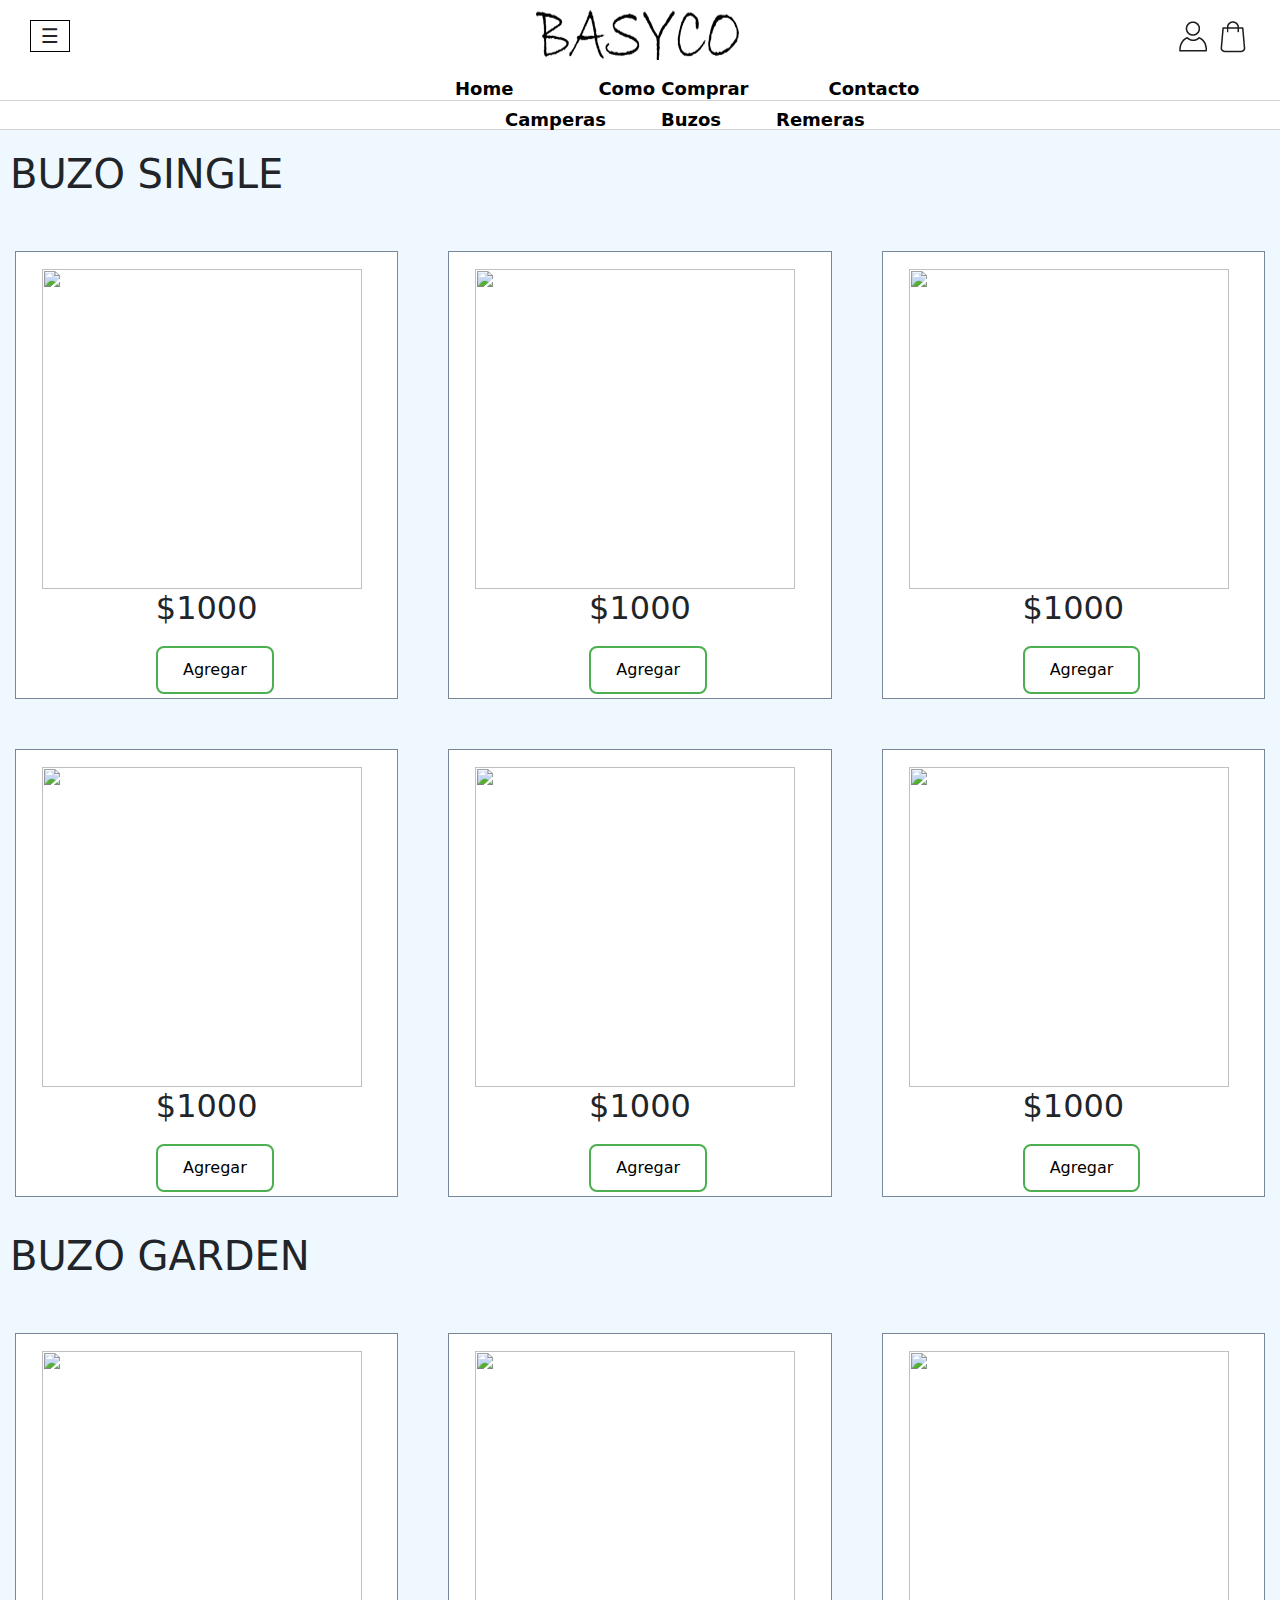
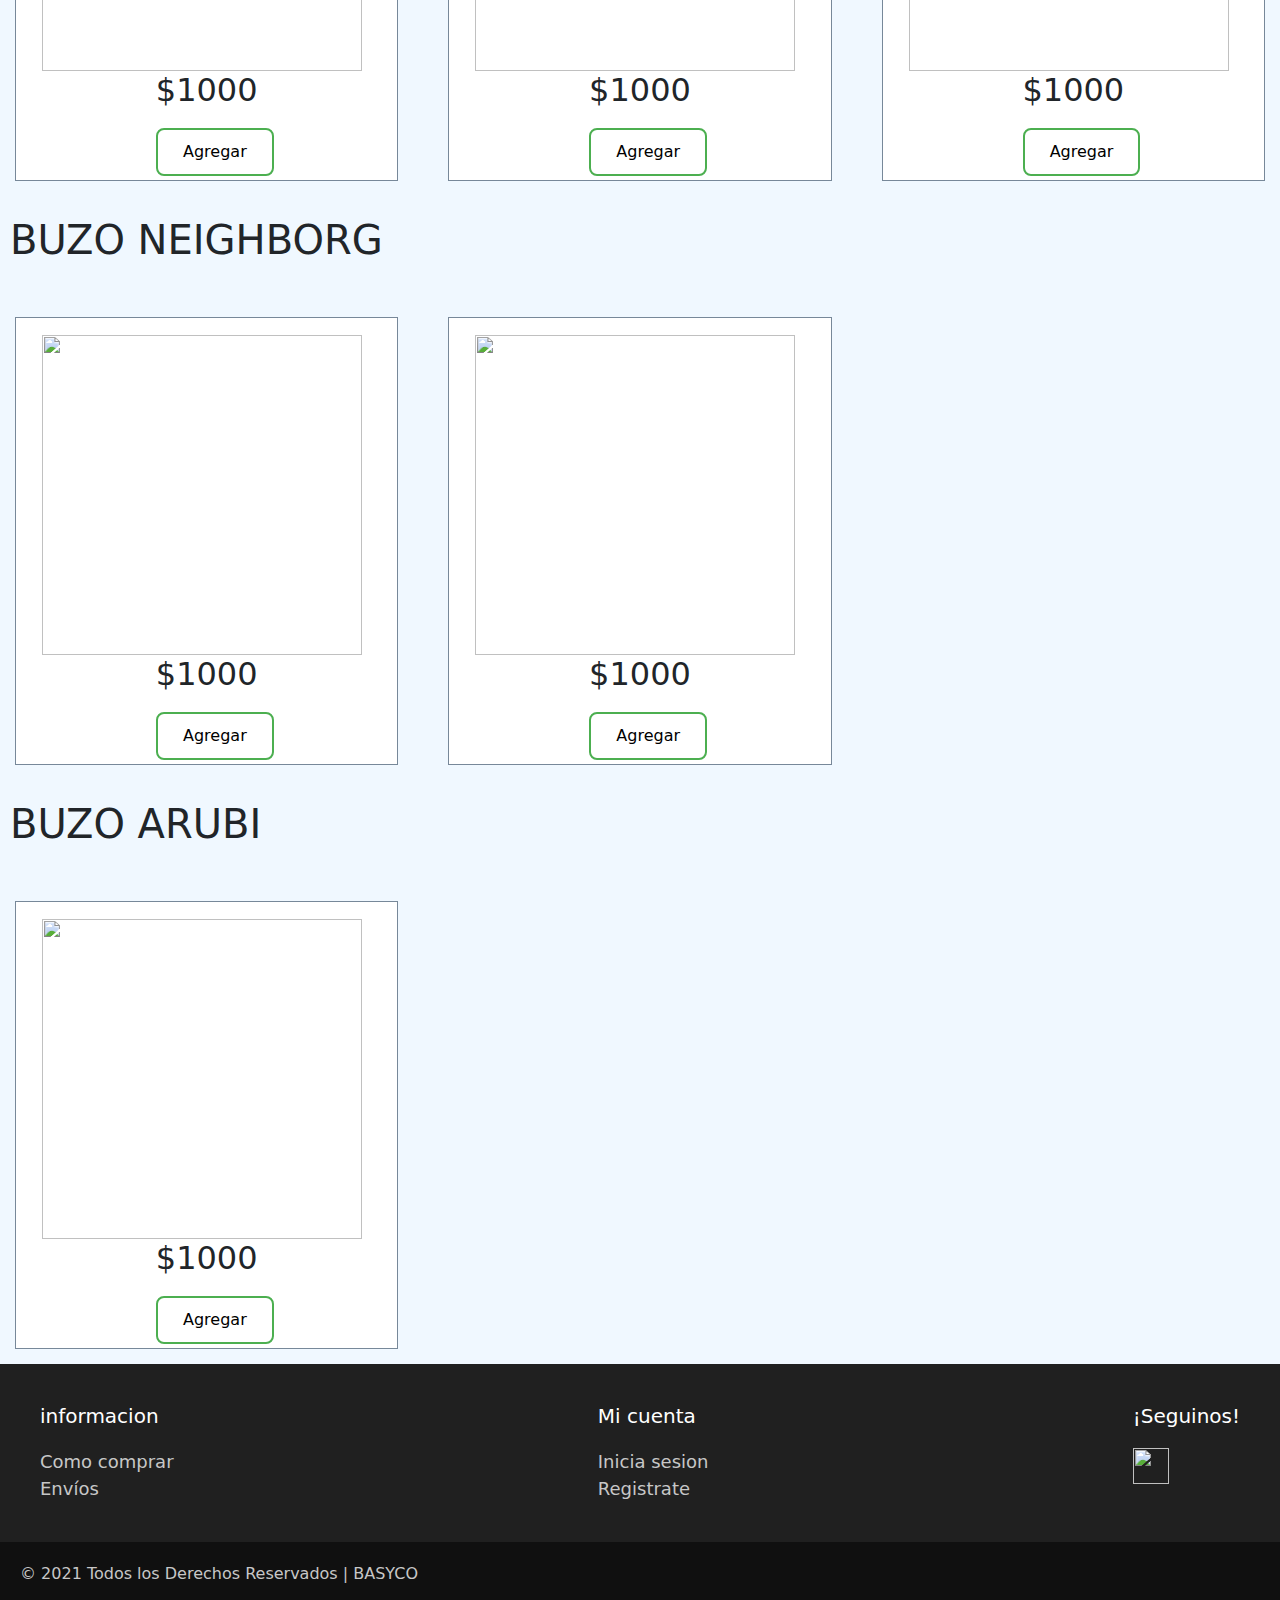
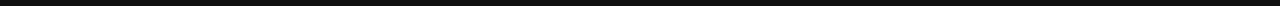
==== Buzos.html @ c942fb3e "Add files via upload" ====
<!DOCTYPE html>
<html lang="es">
<head>
    <meta charset="UTF-8">
    <meta http-equiv="X-UA-Compatible" content="IE=edge">
    <meta name="viewport" content="width=device-width, initial-scale=1.0">
    <link rel="stylesheet" href="css/nav.css">
    <link rel="stylesheet" href="css/header.css">
    <link rel="stylesheet" href="css/ropa.css">
    <link rel="stylesheet" href="css/footer.css">
    <link rel="preconnect" href="https://fonts.gstatic.com">
    <link href="https://cdn.jsdelivr.net/npm/bootstrap@5.0.1/dist/css/bootstrap.min.css" rel="stylesheet" crossorigin="anonymous">
    <link href="https://fonts.googleapis.com/css2?family=Quicksand:wght@300&display=swap" rel="stylesheet">
    <link href="https://fonts.googleapis.com/css?family=Work+Sans:300,400,600,700,900&display=swap" rel="stylesheet">
    <link rel="preconnect" href="https://fonts.gstatic.com">
    <title>BASYCO MDP</title>
</head>
<body>
    <div id=sidebar>
        <div class="toggle-btn">
            <span>&#9776;</span>
        </div>
        <ul>
            <li><a href="index.html">Home</a></li>
            <li><a href="ComoComprar.html">Como Comprar</a></li>
            <li><a href="Contacto.html">Contacto</a></li>
            <div class="ropa">
                <li><a href="#">Shop</a></li>
                <div class="ropa-sub">
                    <li><a href="Camperas.html">Camperas</a></li>
                    <li><a href="Buzos.html">Buzos</a></li>
                    <li><a href="Remeras.html">Remeras</a></li>
                </div>
            </div>
            <div class="cuenta">
                <li><a href="#">Mi Cuenta</a></li>
                <div class="cuenta-sub">
                    <li><a href="IniciarSesion.html">Iniciar Sesion</a></li>
                    <li><a href="Registrarse.html">Registrarse</a></li>
                </div>
            </div>
        </ul>
    </div>
    <header>
            <div class="contendor">
            <div class="contenedor-logo">
                <a href="index.html">
                    <img src="Logo/Sin título-4.jpg" alt="">
                </a>
            </div>
            <div class="contenedor-usuario">
                <a href="IniciarSesion.html">
                    <img src="Logo/USER.png" alt="">
                </a>
            </div>
            <div class="contenedor-carrito">
                <a href="Carrito.html">
                    <img src="Logo/SHOP.png" alt="">
                </a>
            </div>
        </div>
        <div class="contenedor-nav">
            <ul>
                <li class="uno"><a href="index.html">Home</a></li>
                <li class="dos"><a href="ComoComprar.html">Como Comprar</a></li>
                <li class="tres"><a href="Contacto.html">Contacto</a></li>
            </ul>
        </div>
        <div class="nav-intermedio">
            <nav >
                <ul>
                    <li class="nav-uno"><a href="Camperas.html">Camperas</a></li>
                    <li class="nav-dos"><a href="Buzos.html">Buzos</a></li>
                    <li class="nav-tres"><a href="Remeras.html">Remeras</a></li>
                </ul>
            </nav>
        </div>
    </header>
    <section>
        <div class="grid-major">
            <div class="grid__title">
                <h1>BUZO SINGLE</h1>
            </div>
            <div class="product__major">
                <img src="productos/Buzos/Single/Buzo Single (1).jpeg" class="Producto-Img">
               <h2 class="precio">$1000</h2>
                <button class="button-add" id="carrito" >Agregar</button>
            </div>
            <div class="product__major">
                <img src="productos/Buzos/Single/Buzo Single (2).jpeg" class="Producto-Img">
               <h2 class="precio">$1000</h2>
                <button class="button-add" id="carrito" >Agregar</button>
            </div>
            <div class="product__major">
                <img src="productos/Buzos/Single/Buzo Single (3).jpeg" class="Producto-Img">
               <h2 class="precio">$1000</h2>
                <button class="button-add" id="carrito" >Agregar</button>
            </div><div class="product__major">
                <img src="productos/Buzos/Single/Buzo Single (4).jpeg" class="Producto-Img">
               <h2 class="precio">$1000</h2>
                <button class="button-add" id="carrito" >Agregar</button>
            </div><div class="product__major">
                <img src="productos/Buzos/Single/Buzo Single (5).jpeg" class="Producto-Img">
               <h2 class="precio">$1000</h2>
                <button class="button-add" id="carrito" >Agregar</button>
            </div><div class="product__major">
                <img src="productos/Buzos/Single/Buzo Single (6).jpeg" class="Producto-Img">
               <h2 class="precio">$1000</h2>
                <button class="button-add" id="carrito" >Agregar</button>
            </div>
        </div>
    </section>
    <section>
        <div class="grid-major">
            <div class="grid__title">
                <h1>BUZO GARDEN</h1>
            </div>
            <div class="product__major">
                <img src="productos/Buzos/Garden/Buzo Garden (1).jpeg" class="Producto-Img">
               <h2 class="precio">$1000</h2>
                <button class="button-add" id="carrito" >Agregar</button>
            </div>
            <div class="product__major">
                <img src="productos/Buzos/Garden/Buzo Garden (2).jpeg" class="Producto-Img">
               <h2 class="precio">$1000</h2>
                <button class="button-add" id="carrito" >Agregar</button>
            </div>
            <div class="product__major">
                <img src="productos/Buzos/Garden/Buzo Garden (3).jpeg" class="Producto-Img">
               <h2 class="precio">$1000</h2>
                <button class="button-add" id="carrito" >Agregar</button>
            </div>
        </div>
    </section>
    <section>
        <div class="grid-major">
            <div class="grid__title">
                <h1>BUZO NEIGHBORG</h1>
            </div>
            <div class="product__major">
                <img src="productos/Buzos/Neighborg/Buzo Neighborg (1).jpeg" class="Producto-Img">
               <h2 class="precio">$1000</h2>
                <button class="button-add" id="carrito" >Agregar</button>
            </div>
            <div class="product__major">
                <img src="productos/Buzos/Neighborg/Buzo Neighborg (2).jpeg" class="Producto-Img">
               <h2 class="precio">$1000</h2>
                <button class="button-add" id="carrito" >Agregar</button>
            </div>
        </div>
    </section>
    <section>
        <div class="grid-major">
            <div class="grid__title">
                <h1>BUZO ARUBI</h1>
            </div>
            <div class="product__major">
                <img src="productos/Buzos/Arubi/Buzo Arubi.jpeg" class="Producto-Img">
               <h2 class="precio">$1000</h2>
                <button class="button-add" id="carrito" >Agregar</button>
            </div>
        </div>
    </section>
    <footer>
        <div class="container-footer-all">
            <div class="container-body">
                <div class="column1">
                    <h1>informacion</h1>
                    <div class="column1-Comp">
                        <label><a href="ComoComprar.html">Como comprar</a></label>
                        <br><label><a href="Envios.html">Envíos</a></label>
                    </div>
                </div>
                <div class="column2">
                    <h1>Mi cuenta</h1>
                    <div class="column2-cuenta">
                        <label><a href="Iniciar sesion.html">Inicia sesion</a></label>
                        <br><label><a href="Registrarse.html">Registrate</a></label>
                    </div>
                </div>
                <div class="column3">
                    <h1>¡Seguinos!</h1>
                    <div class="column3-redes">
                        <img src="images/instagram-new.png">
                    </div>
                </div>
            </div>
        </div>
        <div class="container-footer">
            <div class="copyright">
                © 2021 Todos los Derechos Reservados | BASYCO
            </div>
        </div>
    </footer>
<script src="javascript/nav.js"></script>     
</body>
</html>
---- css/nav.css ----
* {
    margin: 0;
    padding: 0;
}

/*MENU DESPEGABLE*/

#sidebar {
    position: absolute;
    display: block;
    width: 200px;
    height: 100%;
    background: #c7c7c7;
    left: -200px;
    transition: all 500ms linear;
    z-index: 1000;
}


#sidebar.active {
    left: 0;
}


#sidebar ul li{
    color: rgba(230, 230,230,.9);
    text-align: center;
    border-bottom: 1px solid rgba(100, 100, 100, .3);
    padding: 15px 10px;
    list-style: none;
    display: block;
}
#sidebar ul li a{
    text-decoration: none;
    color: black;
}

#sidebar ul li a:hover{
    color: aqua;
}

#sidebar .toggle-btn {
    position: absolute;
    left: 230px;
    top: 20px;
    cursor: pointer;
    z-index: 999;
    background: white;
}

#sidebar .toggle-btn span{
    display: block;
    width: 40px;
    text-align: center;
    font-size: 20px;
    border: 1px solid black;
    background-color: white;
}

/* BOTON DE INICIO DE SESION*/

.cuenta-sub a{
    display: block;
    color: black;
    

}

.cuenta-sub {
    display: none;
}

.cuenta:hover .cuenta-sub {
    display: block;
    background: whitesmoke;
    color: black;
}

/* BOTON DE SHOP*/

.ropa-sub a{
    display: block;
}

.ropa-sub {
    display: none;
}

.ropa:hover .ropa-sub {
    display: block;
    background: whitesmoke;
}
---- css/header.css ----
/* LOGO PRINCIPAL */

.contenedor-logo img{
    display: flow-root;
    margin: auto;
    padding: 10px;
}

/* LOGO DE USUARIOS*/

.contenedor-usuario {
    position: absolute;
    display: block;
    right: 70px;
    top:20px;
}
/*LOGO DE CARRITO*/

.contenedor-carrito {
    position: absolute;
    display: block;
    right: 30px;
    top:20px;
}

/*NAVEGADOR DE LA PAGINA*/

.contenedor-nav ul li a{
    text-decoration: none;
    color: black;
}

.contenedor-nav {
    height: 30px;
}
.contenedor-nav ul{
    list-style: none;
    float: left;
    text-align: center;
    display: flex;
    justify-content: center;
    font-weight: bold;
    margin-left: 450px;
    position: absolute;
    font-size: 18px;
    padding: 5px;

}


.contenedor-nav ul li {
    list-style: none;
    
}

.contenedor-nav .tres {
    display: flex;
    padding-left: 50px;
}

.contenedor-nav .uno {
    text-align: center;
    display: block;
    margin-right: 55px;
}

.contenedor-nav .dos{
    text-align: center;
    display: inline-block;
    padding: 0 30px;
}

.contenedor-nav .uno a:hover {
    color: aqua;
}

.contenedor-nav .dos a:hover {
    color: aqua;
}

.contenedor-nav .tres a:hover {
    color: aqua;
}

/*NAVEGADOR INTERMEDIO DE LA PAGINA(BUZO,CAMPERA, REMERA)*/

.nav-intermedio ul li a{
    text-decoration: none;
    color: black;
}
.nav-intermedio {
    height: 30px;
    border-bottom: 1px solid lightgray;
    border-top:1px solid lightgray ;
    position: relative;
    display: block;
    
}

.nav-intermedio ul{
    list-style: none;
    float: left;
    text-align: center;
    display: flex;
    justify-content: center;
    font-weight: bold;
    margin-left: 500px;
    position: absolute;
    font-size: 18px;
    padding: 5px;
}


.nav-intermedio ul li {
    list-style: none;
    
}

.nav-intermedio .nav-uno {
    text-align: center;
    display: block;
    margin-right: 55px;
}

.nav-intermedio .nav-dos{
    text-align: center;
    display: inline-block;
    margin-right: 55px;
}

.nav-intermedio .nav-uno a:hover {
    color: aqua;
}

.nav-intermedio .nav-dos a:hover {
    color: aqua;
}

.nav-intermedio .nav-tres a:hover {
    color: aqua;
}

/*SLIDER PRINCIPAL*/


.slider-container{
    width: 100%;
    margin: auto;
    position: relative;
    overflow: hidden;
}

.slider {
    width: 300%;
    display: flex;
    margin-left: 0%;

}

.slider__section {
    width: 100%;
    position: relative;
}

.slider__img {
    display: block;
    width: 100% ;
    height: 300px;
    object-fit: cover;
}

.slider__btn {
    position: absolute;
    width: 40px;
    height: 40px;
    background: rgba(255, 255, 255, .7);
    top: 50%;
    transform: translateY(-50%);
    font-size: 30px;
    font-weight: bold;
    font-family: monospace;
    text-align: center;
    border-radius: 50%;
    cursor: pointer;
    z-index: 400;
}

.slider__btn:hover {
    background: #fff;
}

.slider__btn--left{
    left: 10px;
}

.slider__btn--right{
    right: 10px;
}

.section__cabecera {
    position: absolute;
    top: 50%;
    left: 50%;
    color: #fff;
    transform: translate(-50%, -50%);
}

.section__boton{
    display: block;
    border: 1px solid #ff4e00;
    color: #fff;
    padding: 10px;
    text-align: center;
    text-decoration: none;
    width: 100px;
    position: absolute;
    left: 200px;
}
.section__boton-1{
    display: block;
    border: 1px solid #ff4e00;
    color: #fff;
    padding: 10px;
    text-align: center;
    text-decoration: none;
    position: absolute;
    width: 100px;
    left: 240px;
    
}

.section__boton-2{
    display: block;
    border: 1px solid #ff4e00;
    color: #fff;
    padding: 10px;
    text-align: center;
    text-decoration: none;
    position: absolute;
    width: 100px;
    left: 250px;
}



.section__title {
    font-size: 50px;
}
---- css/ropa.css ----
.grid-major{
    display: grid;
    grid-template-columns: 1fr 1fr 1fr ;
    gap: 20px;
    flex-wrap: wrap;
    justify-content: space-between;
    background: aliceblue;
}

.product__major img {
    width: 320px;
    height: 320px;
    margin-top: 15px;
    margin-left: 10px;
    justify-content: center;
    align-items: center;
    display: flex;
}

.precio {
    justify-content: center;
    text-align: center;
}

.grid__title{
    grid-column: span 3;
    padding: 10px;
    font-size: 40px;
    font-weight: bold;
    margin-top: 10px;
}

.product__major{
 margin: 15px;
 padding: 2px 16px;
 height: 448px;

 position:relative;
 background: white;
 border: 1px solid lightslategray;
 display: block;
}

.product__major:hover {
    box-shadow: 0 8px 16px 0 rgba(0,0,0,0.2);
}
.button-add {
    transition-duration: 0.4s;
    font-size: 16px;
    border: none;
    text-align: center;
    background: white;
    color: black;
    border: 2px solid #4CAF50;
    padding: 10px 25px;
    border-radius: 8px;
    position: relative;
    right: -124px;
    bottom: -11px;

    
    
}

.button-add:hover {
    background-color: #4CAF50; /* Green */
    color: white;
}


ul{
    list-style: none;
}

a{
    text-decoration: none;
}
---- css/footer.css ----
footer {
    background: #202020;
    color: white;



}

.container-footer-all {
    margin: auto;
    padding: 40px;
}

.container-body {
    justify-content: space-between;
    display: flex;
}

.column1 {
    max-width: 400px;
}

.column1 h1 {
    font-size: 20px;
}

.column1-Comp {
    font-size: 18px;
    margin-top: 20px;
   
}

.column1-Comp a{
    text-decoration: none;
    color: #c7c7c7;
    flex-direction: column;
    
   
}


.column2 {
    max-width: 400px;
    left: 15px;

}

.column2 h1 {
    font-size: 20px;
}

.column2-cuenta {
    margin-top: 20px;
    font-size: 18px;

}


.column2-cuenta a{
    text-decoration: none;
    color: #c7c7c7;
    flex-direction: column;
}

.column3 {
    max-width: 400px;

}

.column3 h1 {
    font-size: 20px;
}

.column3-redes {
    margin-top: 20px;
    font-size: 18px;
}

.column3-redes a{
    text-decoration: none;
    color: #c7c7c7;
    flex-direction: column;
}

.column3-redes img{
    width: 36px;
    height: 36px;
}

.column3-redes label {
    margin-left: -10px;
    margin-top: 40px;
}


.container-footer {
    background: #101010;
    display: flex;
    justify-content: space-between;
    padding: 20px;
}

.copyright{
    color: #c7c7c7;
}
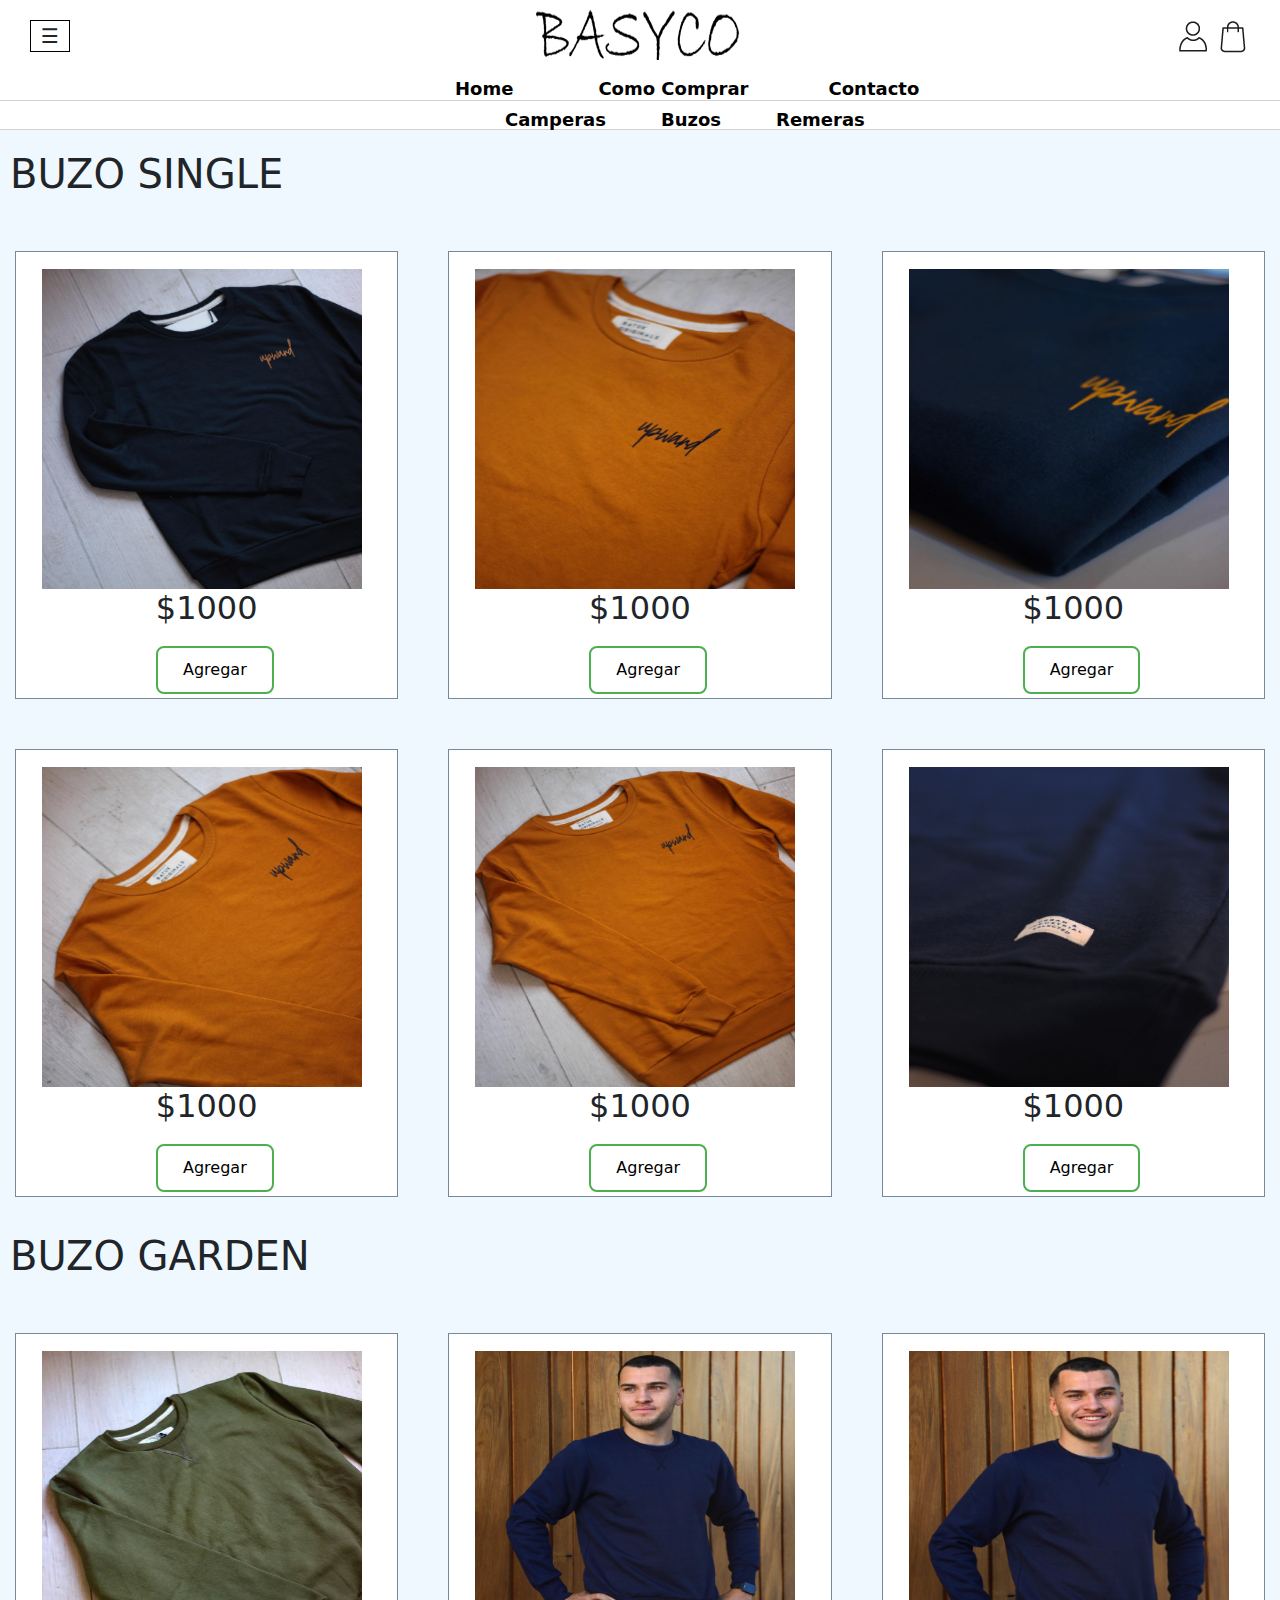
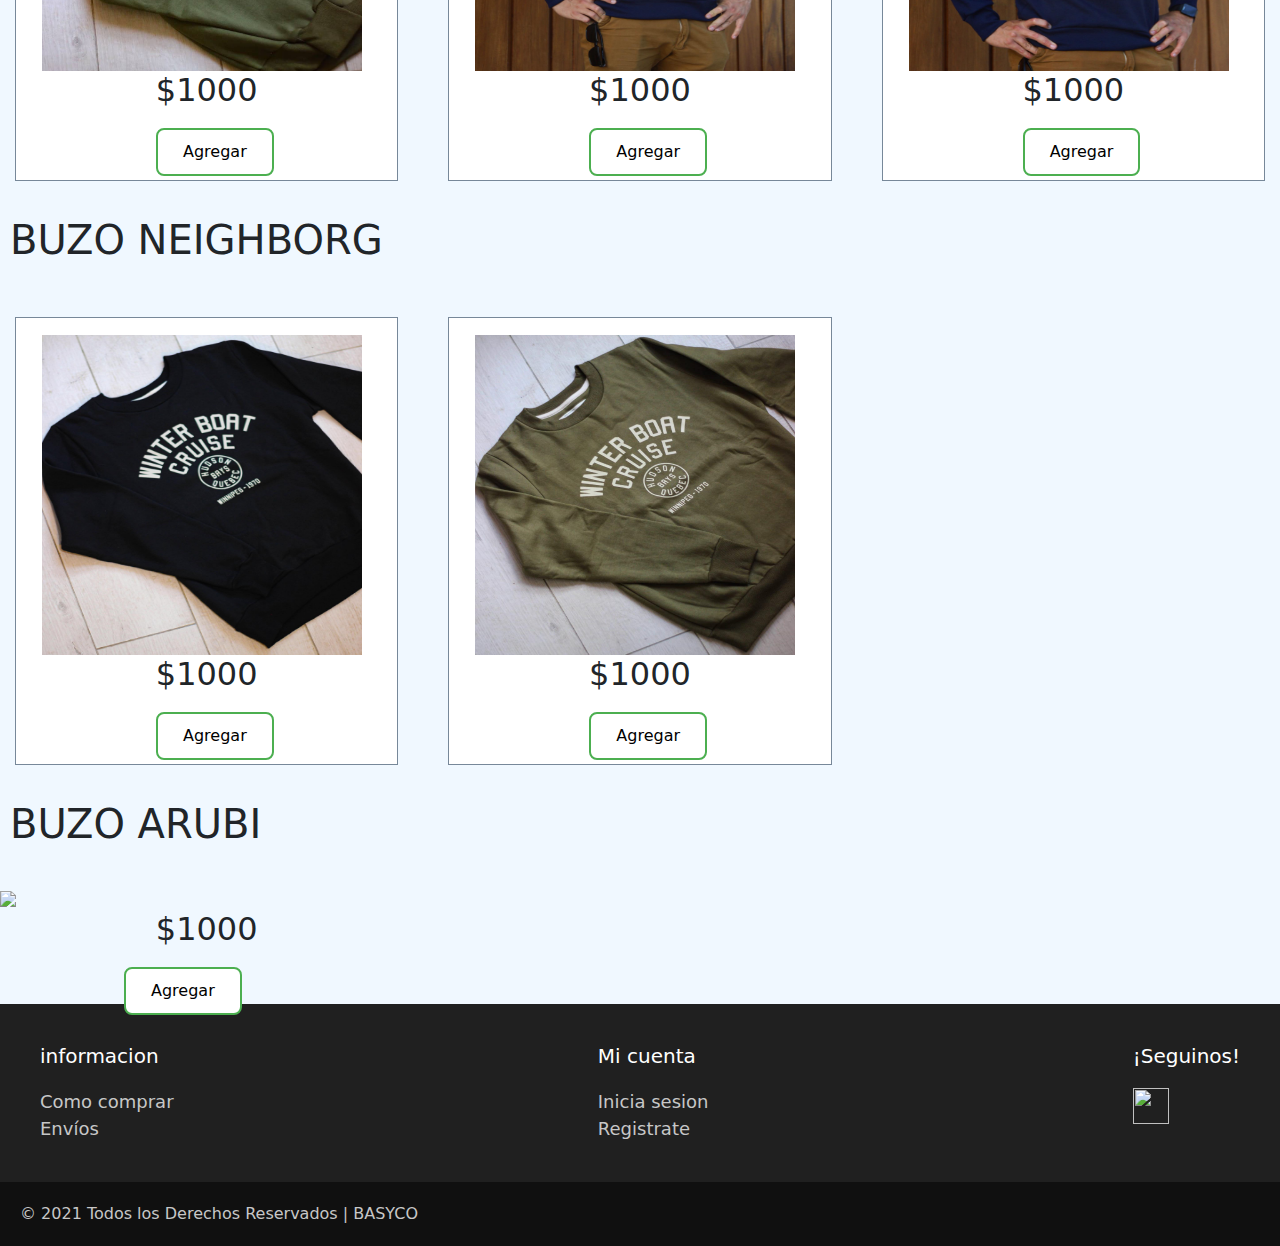
==== commit 7167d2ef: "Update Buzos.html" ====
--- a/Buzos.html
+++ b/Buzos.html
@@ -82,29 +82,29 @@
                 <h1>BUZO SINGLE</h1>
             </div>
             <div class="product__major">
-                <img src="productos/Buzos/Single/Buzo Single (1).jpeg" class="Producto-Img">
+                <img src="Productos/Buzos/Single/Buzo Single (1).jpeg" class="Producto-Img">
                <h2 class="precio">$1000</h2>
                 <button class="button-add" id="carrito" >Agregar</button>
             </div>
             <div class="product__major">
-                <img src="productos/Buzos/Single/Buzo Single (2).jpeg" class="Producto-Img">
+                <img src="Productos/Buzos/Single/Buzo Single (2).jpeg" class="Producto-Img">
                <h2 class="precio">$1000</h2>
                 <button class="button-add" id="carrito" >Agregar</button>
             </div>
             <div class="product__major">
-                <img src="productos/Buzos/Single/Buzo Single (3).jpeg" class="Producto-Img">
+                <img src="Productos/Buzos/Single/Buzo Single (3).jpeg" class="Producto-Img">
                <h2 class="precio">$1000</h2>
                 <button class="button-add" id="carrito" >Agregar</button>
             </div><div class="product__major">
-                <img src="productos/Buzos/Single/Buzo Single (4).jpeg" class="Producto-Img">
+                <img src="Productos/Buzos/Single/Buzo Single (4).jpeg" class="Producto-Img">
                <h2 class="precio">$1000</h2>
                 <button class="button-add" id="carrito" >Agregar</button>
             </div><div class="product__major">
-                <img src="productos/Buzos/Single/Buzo Single (5).jpeg" class="Producto-Img">
+                <img src="Productos/Buzos/Single/Buzo Single (5).jpeg" class="Producto-Img">
                <h2 class="precio">$1000</h2>
                 <button class="button-add" id="carrito" >Agregar</button>
             </div><div class="product__major">
-                <img src="productos/Buzos/Single/Buzo Single (6).jpeg" class="Producto-Img">
+                <img src="Productos/Buzos/Single/Buzo Single (6).jpeg" class="Producto-Img">
                <h2 class="precio">$1000</h2>
                 <button class="button-add" id="carrito" >Agregar</button>
             </div>
@@ -116,17 +116,17 @@
                 <h1>BUZO GARDEN</h1>
             </div>
             <div class="product__major">
-                <img src="productos/Buzos/Garden/Buzo Garden (1).jpeg" class="Producto-Img">
+                <img src="Productos/Buzos/Garden/Buzo Garden (1).jpeg" class="Producto-Img">
                <h2 class="precio">$1000</h2>
                 <button class="button-add" id="carrito" >Agregar</button>
             </div>
             <div class="product__major">
-                <img src="productos/Buzos/Garden/Buzo Garden (2).jpeg" class="Producto-Img">
+                <img src="Productos/Buzos/Garden/Buzo Garden (2).jpeg" class="Producto-Img">
                <h2 class="precio">$1000</h2>
                 <button class="button-add" id="carrito" >Agregar</button>
             </div>
             <div class="product__major">
-                <img src="productos/Buzos/Garden/Buzo Garden (3).jpeg" class="Producto-Img">
+                <img src="Productos/Buzos/Garden/Buzo Garden (3).jpeg" class="Producto-Img">
                <h2 class="precio">$1000</h2>
                 <button class="button-add" id="carrito" >Agregar</button>
             </div>
@@ -138,12 +138,12 @@
                 <h1>BUZO NEIGHBORG</h1>
             </div>
             <div class="product__major">
-                <img src="productos/Buzos/Neighborg/Buzo Neighborg (1).jpeg" class="Producto-Img">
+                <img src="Productos/Buzos/Neighborg/Buzo Neighborg (1).jpeg" class="Producto-Img">
                <h2 class="precio">$1000</h2>
                 <button class="button-add" id="carrito" >Agregar</button>
             </div>
             <div class="product__major">
-                <img src="productos/Buzos/Neighborg/Buzo Neighborg (2).jpeg" class="Producto-Img">
+                <img src="Productos/Buzos/Neighborg/Buzo Neighborg (2).jpeg" class="Producto-Img">
                <h2 class="precio">$1000</h2>
                 <button class="button-add" id="carrito" >Agregar</button>
             </div>
@@ -154,7 +154,7 @@
             <div class="grid__title">
                 <h1>BUZO ARUBI</h1>
             </div>
-            <div class="product__major">
+            <div class="Product__major">
                 <img src="productos/Buzos/Arubi/Buzo Arubi.jpeg" class="Producto-Img">
                <h2 class="precio">$1000</h2>
                 <button class="button-add" id="carrito" >Agregar</button>
@@ -192,6 +192,6 @@
             </div>
         </div>
     </footer>
-<script src="javascript/nav.js"></script>     
+<script src="nav.js"></script>     
 </body>
-</html>   +</html>   
